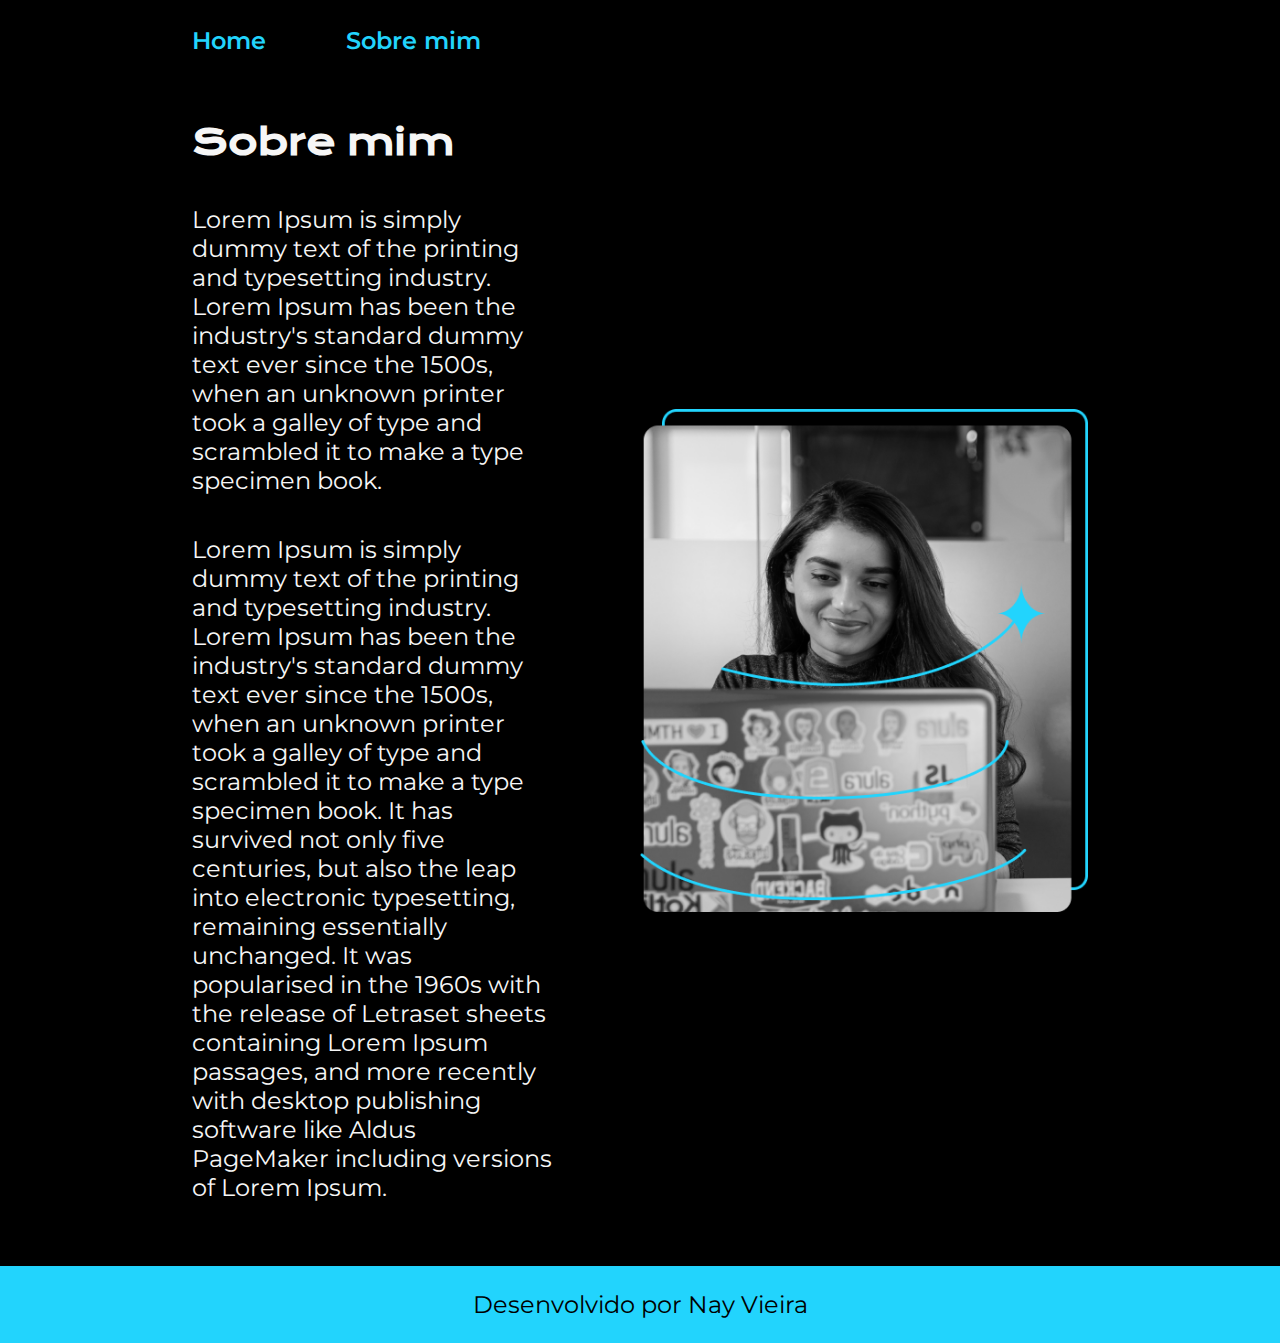
==== about.html @ bea530c7 "Add files via upload" ====
<!DOCTYPE html>
<html lang="pt-br">
<head>
    <meta charset="UTF-8">
    <meta http-equiv="X-UA-Compatible" content="IE=edge">
    <meta name="viewport" content="width=device-width, initial-scale=1.0">
    <title>Sobre mim</title>
    <link rel="stylesheet" href="./styles/style.css">
</head>
<body>
    <header class="cabecalho">
        <nav class="cabecalho__menu"><!-- isso é uma tag semantica -->
            <a class="cabecalho__menu__link" href="index.html">Home</a>
            <a class="cabecalho__menu__link" href="about.html">Sobre mim</a>
        </nav>
    </header>

    <main class="apresentacao">
        <section class="apresentacao__conteudo">
            <h1 class="apresentacao__conteudo__titulo">Sobre mim</h1>
            <p class="apresentacao__conteudo__texto">Lorem Ipsum is simply dummy text of the printing and typesetting industry. Lorem Ipsum has been the industry's standard dummy text ever since the 1500s, when an unknown printer took a galley of type and scrambled it to make a type specimen book.</p>
            <p class="apresentacao__conteudo__texto">Lorem Ipsum is simply dummy text of the printing and typesetting industry. Lorem Ipsum has been the industry's standard dummy text ever since the 1500s, when an unknown printer took a galley of type and scrambled it to make a type specimen book. It has survived not only five centuries, but also the leap into electronic typesetting, remaining essentially unchanged. It was popularised in the 1960s with the release of Letraset sheets containing Lorem Ipsum passages, and more recently with desktop publishing software like Aldus PageMaker including versions of Lorem Ipsum.</p>
        </section>
        <img class="apresentacao__imagem" src="./assets/Imagem.png" alt="imagem da joana">     
    </main>

    <footer class="rodape">
        <p>Desenvolvido por Nay Vieira</p>
    </footer>
</body>
</html>
---- styles/style.css ----
/*esse aqui é a fonte importada do google font*/
@import url('https://fonts.googleapis.com/css2?family=Krona+One&family=Montserrat:wght@400;600&display=swap');
/* o root serve para englobar as repetições de codigo em uma variavel, ver documentação*/
:root {
    --cor-primaria: #000000;
    --cor-secundaria: #F6F6F6;
    --cor-terciaria: #22D4FD;
    --cor-hover: #272727;

    --fonte-primaria: 'Krona One', sans-serif;
    --fonte-secundaria: 'Montserrat', sans-serif;
}

/* esse * é um elemento onde ajuda a fazer um reset de coisas que não queremos em nossa pagina durante o desenvolvimento como por exemplo os espaços desnecessarios da margin e do padding, para isso basta colocar o valor zerado e ja vamos ver a diferença na pagina*/
* {
    margin: 0;
    padding: 0;
}

/*seletor que modifica a cor de fundo e das letras na tag body*/
body {
    /* height: 100vh; */
    box-sizing: border-box;/*isso serve para que o elemento filho não ultrapasse o elemento pai e não sai para fora das margens estabelecidas para a pagina.*/
    background-color: var(--cor-primaria);
    color: var(--cor-secundaria);
}

.cabecalho {
    padding: 2% 0% 0% 15%;
}

.cabecalho__menu {
    display: flex;
    gap: 80px;
}

.cabecalho__menu__link {
    font-family: var(--fonte-secundaria);
    font-size: 1.5rem;
    font-weight: 600;
    color: var(--cor-terciaria);
    text-decoration: none;
}

/*esse é uma classe do elemento pai main que vai utilizar o flexbox para organizar espacialmente o conteudo na pagina*/
.apresentacao {
    /* margin: 10% 15%; - a margin deixa um tamanho maior do que precisa, o padding é melhor*/ 
    padding: 5% 15%;
    display: flex;
    align-items: center;/*aqui centraliza conforme o maior item da pagina.*/
    justify-content: space-between;/*aqui faz um espaço entre os elementos sem ultrapassar a margem do pai*/
    gap: 82px; /*da espaço entre os elementos filhos*/
}

.apresentacao__conteudo {
    width: 50%;
    display: flex;
    flex-direction: column;
    gap: 40px;
}

.apresentacao__conteudo__titulo {
    font-size: 2.25rem;
    font-family: var(--fonte-primaria);
}

/*classe que destaca o azul do titulo*/
.titulo-destaque {
    color: var(--cor-terciaria);
}

.apresentacao__conteudo__texto {
    font-size: 1.5rem;
    font-family: var(--fonte-secundaria);
}

.apresentacao__links {
    display: flex;
    flex-direction: column;
    align-items: center;
    justify-content: space-between;
    gap: 32px;
}

.apresentacao__links__subtitulo {
    font-family: var(--fonte-primaria);
    font-weight: 400;
    font-size: 1.5rem;
}

.apresentacao__links__navegacao {
    /* background-color: #22D4FD; */
    display: flex;
    justify-content: center;
    gap: 16px;
    border: 2px solid var(--cor-terciaria);
    width: 50%;
    text-align: center;
    border-radius: 8px;
    font-size: 1.5rem;
    font-weight: 600;
    padding: 21.5px 0;
    text-decoration: none;
    color: var(--cor-secundaria);
    font-family: var(--fonte-secundaria);
}

.apresentacao__links__link:hover {
    background-color: var(--cor-hover);
    color: var(--cor-terciaria);
}

.apresentacao__imagem {
    width: 50%;
}

.rodape {
    padding: 24px;
    color: var(--cor-primaria);
    background-color: var(--cor-terciaria);
    text-align: center;
    font-family: var(--fonte-secundaria);
    font-size: 1.5rem;
    font-weight: 400;
}

@media (max-width: 1200px) {
    .cabecalho {
        padding: 10%;
    }

    .cabecalho__menu {
        justify-content: center;
    }

    .apresentacao {
        flex-direction: column-reverse;
        padding: 5%;
    }

    .apresentacao__conteudo {
        width: auto;
    }


}
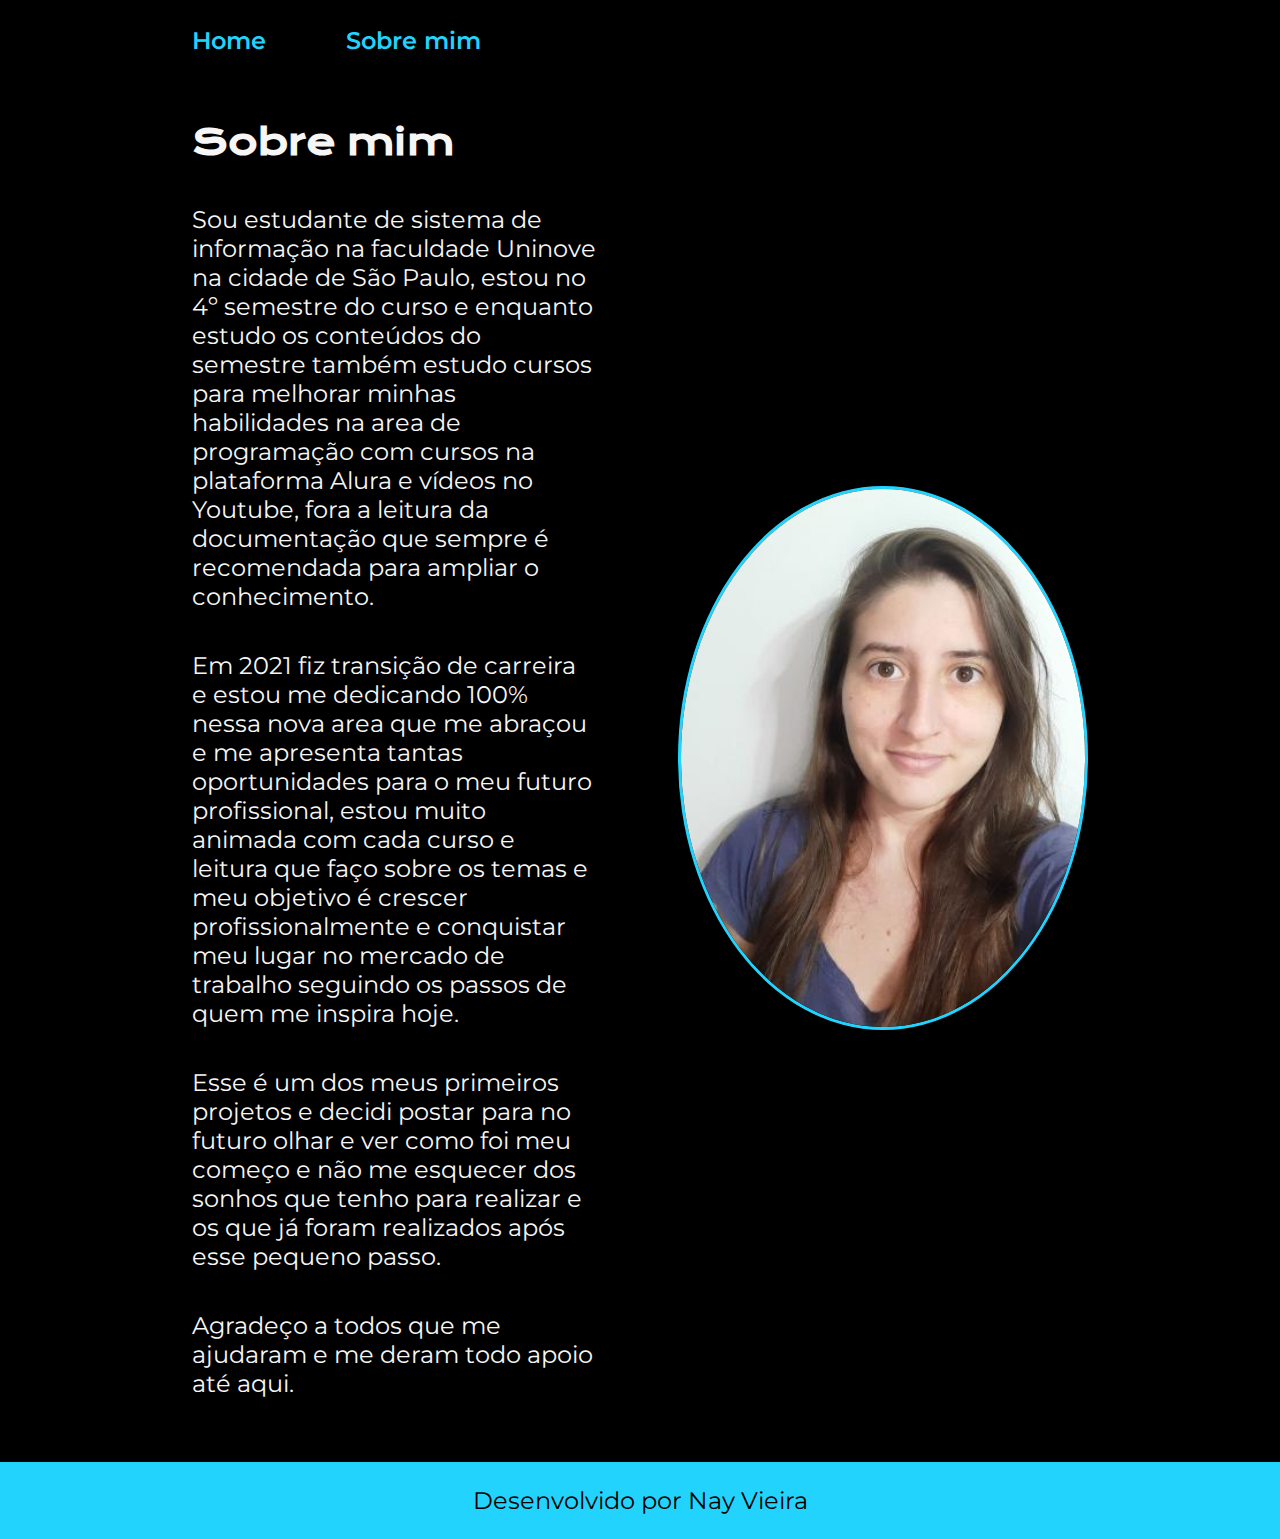
==== commit 498939c7: "Add files via upload" ====
--- a/about.html
+++ b/about.html
@@ -18,10 +18,12 @@
     <main class="apresentacao">
         <section class="apresentacao__conteudo">
             <h1 class="apresentacao__conteudo__titulo">Sobre mim</h1>
-            <p class="apresentacao__conteudo__texto">Lorem Ipsum is simply dummy text of the printing and typesetting industry. Lorem Ipsum has been the industry's standard dummy text ever since the 1500s, when an unknown printer took a galley of type and scrambled it to make a type specimen book.</p>
-            <p class="apresentacao__conteudo__texto">Lorem Ipsum is simply dummy text of the printing and typesetting industry. Lorem Ipsum has been the industry's standard dummy text ever since the 1500s, when an unknown printer took a galley of type and scrambled it to make a type specimen book. It has survived not only five centuries, but also the leap into electronic typesetting, remaining essentially unchanged. It was popularised in the 1960s with the release of Letraset sheets containing Lorem Ipsum passages, and more recently with desktop publishing software like Aldus PageMaker including versions of Lorem Ipsum.</p>
+            <p class="apresentacao__conteudo__texto">Sou estudante de sistema de informação na faculdade Uninove na cidade de São Paulo, estou no 4º semestre do curso e enquanto estudo os conteúdos do semestre também estudo cursos para melhorar minhas habilidades na area de programação com cursos na plataforma Alura e vídeos no Youtube, fora a leitura da documentação que sempre é recomendada para ampliar o conhecimento.</p>
+            <p class="apresentacao__conteudo__texto">Em 2021 fiz transição de carreira e estou me dedicando 100% nessa nova area que me abraçou e me apresenta tantas oportunidades para o meu futuro profissional, estou muito animada com cada curso e leitura que faço sobre os temas e meu objetivo é crescer profissionalmente e conquistar meu lugar no mercado de trabalho seguindo os passos de quem me inspira hoje.</p>
+            <p class="apresentacao__conteudo__texto">Esse é um dos meus primeiros projetos e decidi postar para no futuro olhar e ver como foi meu começo e não me esquecer dos sonhos que tenho para realizar e os que já foram realizados após esse pequeno passo.</p>
+            <p class="apresentacao__conteudo__texto">Agradeço a todos que me ajudaram e me deram todo apoio até aqui.</p>
         </section>
-        <img class="apresentacao__imagem" src="./assets/Imagem.png" alt="imagem da joana">     
+        <img class="apresentacao__imagem" src="./assets/minha.jpg" alt="imagem da nayara">     
     </main>
 
     <footer class="rodape">
--- a/styles/style.css
+++ b/styles/style.css
@@ -112,6 +112,9 @@
 
 .apresentacao__imagem {
     width: 50%;
+    border-radius: 50%;
+    height: auto;
+    border: solid 3px var(--cor-terciaria);
 }
 
 .rodape {
